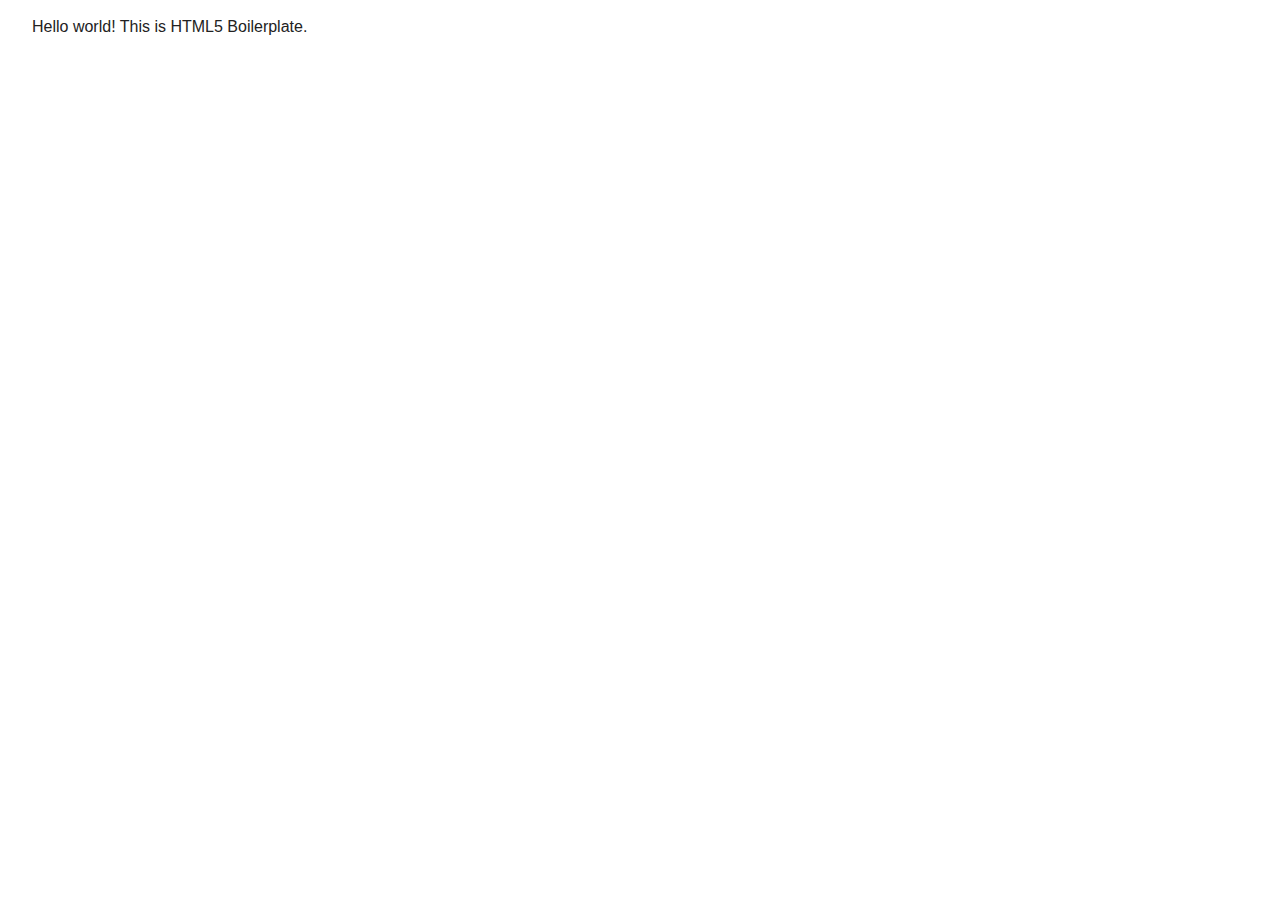
==== index.html @ 4d6199bd "Modified resume.html and added CSS to format it. Added images to the footer that link to networking " ====
<!doctype html>
<html class="no-js" lang="">
    <head>
        <meta charset="utf-8">
        <meta http-equiv="x-ua-compatible" content="ie=edge">
        <title>Gordy Gilbert's Portfolio</title>
        <meta name="description" content="">
        <meta name="viewport" content="width=device-width, initial-scale=1">

        <link rel="apple-touch-icon" href="apple-touch-icon.png">
        <!-- Place favicon.ico in the root directory -->

        <link rel="stylesheet" href="css/normalize.css">
        <link rel="stylesheet" href="css/main.css">
        <script src="js/vendor/modernizr-2.8.3.min.js"></script>
    </head>
    <body>
        <!--[if lt IE 8]>
            <p class="browserupgrade">You are using an <strong>outdated</strong> browser. Please <a href="http://browsehappy.com/">upgrade your browser</a> to improve your experience.</p>
        <![endif]-->

        <!-- Add your site or application content here -->
        <p>Hello world! This is HTML5 Boilerplate.</p>

        <script src="https://code.jquery.com/jquery-1.12.0.min.js"></script>
        <script>window.jQuery || document.write('<script src="js/vendor/jquery-1.12.0.min.js"><\/script>')</script>
        <script src="js/plugins.js"></script>
        <script src="js/main.js"></script>

        <!-- Google Analytics: change UA-XXXXX-X to be your site's ID. -->
        <script>
            (function(b,o,i,l,e,r){b.GoogleAnalyticsObject=l;b[l]||(b[l]=
            function(){(b[l].q=b[l].q||[]).push(arguments)});b[l].l=+new Date;
            e=o.createElement(i);r=o.getElementsByTagName(i)[0];
            e.src='https://www.google-analytics.com/analytics.js';
            r.parentNode.insertBefore(e,r)}(window,document,'script','ga'));
            ga('create','UA-XXXXX-X','auto');ga('send','pageview');
        </script>
    </body>
</html>
---- css/main.css ----
/*! HTML5 Boilerplate v5.3.0 | MIT License | https://html5boilerplate.com/ */

/*
 * What follows is the result of much research on cross-browser styling.
 * Credit left inline and big thanks to Nicolas Gallagher, Jonathan Neal,
 * Kroc Camen, and the H5BP dev community and team.
 */

/* ==========================================================================
   Base styles: opinionated defaults
   ========================================================================== */

html {
    color: #222;
    font-size: 1em;
    line-height: 1.4;
}

/*
 * Remove text-shadow in selection highlight:
 * https://twitter.com/miketaylr/status/12228805301
 *
 * These selection rule sets have to be separate.
 * Customize the background color to match your design.
 */

::-moz-selection {
    background: #b3d4fc;
    text-shadow: none;
}

::selection {
    background: #b3d4fc;
    text-shadow: none;
}

/*
 * A better looking default horizontal rule
 */

hr {
    display: block;
    height: 1px;
    border: 0;
    border-top: 1px solid #ccc;
    margin: 1em 0;
    padding: 0;
}

/*
 * Remove the gap between audio, canvas, iframes,
 * images, videos and the bottom of their containers:
 * https://github.com/h5bp/html5-boilerplate/issues/440
 */

audio,
canvas,
iframe,
img,
svg,
video {
    vertical-align: middle;
}

/*
 * Remove default fieldset styles.
 */

fieldset {
    border: 0;
    margin: 0;
    padding: 0;
}

/*
 * Allow only vertical resizing of textareas.
 */

textarea {
    resize: vertical;
}

/* ==========================================================================
   Browser Upgrade Prompt
   ========================================================================== */

.browserupgrade {
    margin: 0.2em 0;
    background: #ccc;
    color: #000;
    padding: 0.2em 0;
}

/* ==========================================================================
   Author's custom styles
   ========================================================================== */

html {
    font-family: Verdana, sans-serif;
    background-image: url("../img/field-background.jpg");
    background-repeat: no-repeat;
    background-size: cover;
}

body {
    margin-left: 2.5%;
    margin-right: 2.5%;
    margin-bottom: 1%;
}

h1 {
    text-shadow: 1px 1px 0 #000,
    -1px 1px 0 #000,
    1px -1px 0 #000,
    -1px -1px 0 #000,
    0px 1px 0 #000,
    0px -1px 0 #000,
    -1px 0px 0 #000,
    1px 0px 0 #000,
    2px 2px 0 #000,
    -2px 2px 0 #000,
    2px -2px 0 #000,
    -2px -2px 0 #000,
    0px 2px 0 #000,
    0px -2px 0 #000,
    -2px 0px 0 #000,
    2px 0px 0 #000,
    1px 2px 0 #000,
    -1px 2px 0 #000,
    1px -2px 0 #000,
    -1px -2px 0 #000,
    2px 1px 0 #000,
    -2px 1px 0 #000,
    2px -1px 0 #000,
    -2px -1px 0 #000; /* adds a border around white text */
    color: white;
    margin-top: 10px;
    margin-bottom: 10px;
}

h2 {
    margin-top: 10px;
    margin-bottom: 10px;
}

.content-container {
    background-color: rgba(255, 255, 255, 0.75);
    border-style: solid;
    border-width: 2px;
    padding-left: 1%;
    padding-right: 1%;
}

footer {
    padding-left: 10px;
    padding-bottom: 10px;
}

.footer-icons-container p, a {
    text-align: center;
    text-decoration: none;
}

.bold {
    font-weight: 700;
}

/* ==========================================================================
   Helper classes
   ========================================================================== */

/*
 * Hide visually and from screen readers
 */

.hidden {
    display: none !important;
}

/*
 * Hide only visually, but have it available for screen readers:
 * http://snook.ca/archives/html_and_css/hiding-content-for-accessibility
 */

.visuallyhidden {
    border: 0;
    clip: rect(0 0 0 0);
    height: 1px;
    margin: -1px;
    overflow: hidden;
    padding: 0;
    position: absolute;
    width: 1px;
}

/*
 * Extends the .visuallyhidden class to allow the element
 * to be focusable when navigated to via the keyboard:
 * https://www.drupal.org/node/897638
 */

.visuallyhidden.focusable:active,
.visuallyhidden.focusable:focus {
    clip: auto;
    height: auto;
    margin: 0;
    overflow: visible;
    position: static;
    width: auto;
}

/*
 * Hide visually and from screen readers, but maintain layout
 */

.invisible {
    visibility: hidden;
}

/*
 * Clearfix: contain floats
 *
 * For modern browsers
 * 1. The space content is one way to avoid an Opera bug when the
 *    `contenteditable` attribute is included anywhere else in the document.
 *    Otherwise it causes space to appear at the top and bottom of elements
 *    that receive the `clearfix` class.
 * 2. The use of `table` rather than `block` is only necessary if using
 *    `:before` to contain the top-margins of child elements.
 */

.clearfix:before,
.clearfix:after {
    content: " "; /* 1 */
    display: table; /* 2 */
}

.clearfix:after {
    clear: both;
}

/* ==========================================================================
   EXAMPLE Media Queries for Responsive Design.
   These examples override the primary ('mobile first') styles.
   Modify as content requires.
   ========================================================================== */

@media only screen and (min-width: 35em) {
    /* Style adjustments for viewports that meet the condition */
}

@media print,
       (-webkit-min-device-pixel-ratio: 1.25),
       (min-resolution: 1.25dppx),
       (min-resolution: 120dpi) {
    /* Style adjustments for high resolution devices */
}

/* ==========================================================================
   Print styles.
   Inlined to avoid the additional HTTP request:
   http://www.phpied.com/delay-loading-your-print-css/
   ========================================================================== */

@media print {
    *,
    *:before,
    *:after,
    *:first-letter,
    *:first-line {
        background: transparent !important;
        color: #000 !important; /* Black prints faster:
                                   http://www.sanbeiji.com/archives/953 */
        box-shadow: none !important;
        text-shadow: none !important;
    }

    a,
    a:visited {
        text-decoration: underline;
    }

    a[href]:after {
        content: " (" attr(href) ")";
    }

    abbr[title]:after {
        content: " (" attr(title) ")";
    }

    /*
     * Don't show links that are fragment identifiers,
     * or use the `javascript:` pseudo protocol
     */

    a[href^="#"]:after,
    a[href^="javascript:"]:after {
        content: "";
    }

    pre,
    blockquote {
        border: 1px solid #999;
        page-break-inside: avoid;
    }

    /*
     * Printing Tables:
     * http://css-discuss.incutio.com/wiki/Printing_Tables
     */

    thead {
        display: table-header-group;
    }

    tr,
    img {
        page-break-inside: avoid;
    }

    img {
        max-width: 100% !important;
    }

    p,
    h2,
    h3 {
        orphans: 3;
        widows: 3;
    }

    h2,
    h3 {
        page-break-after: avoid;
    }
}
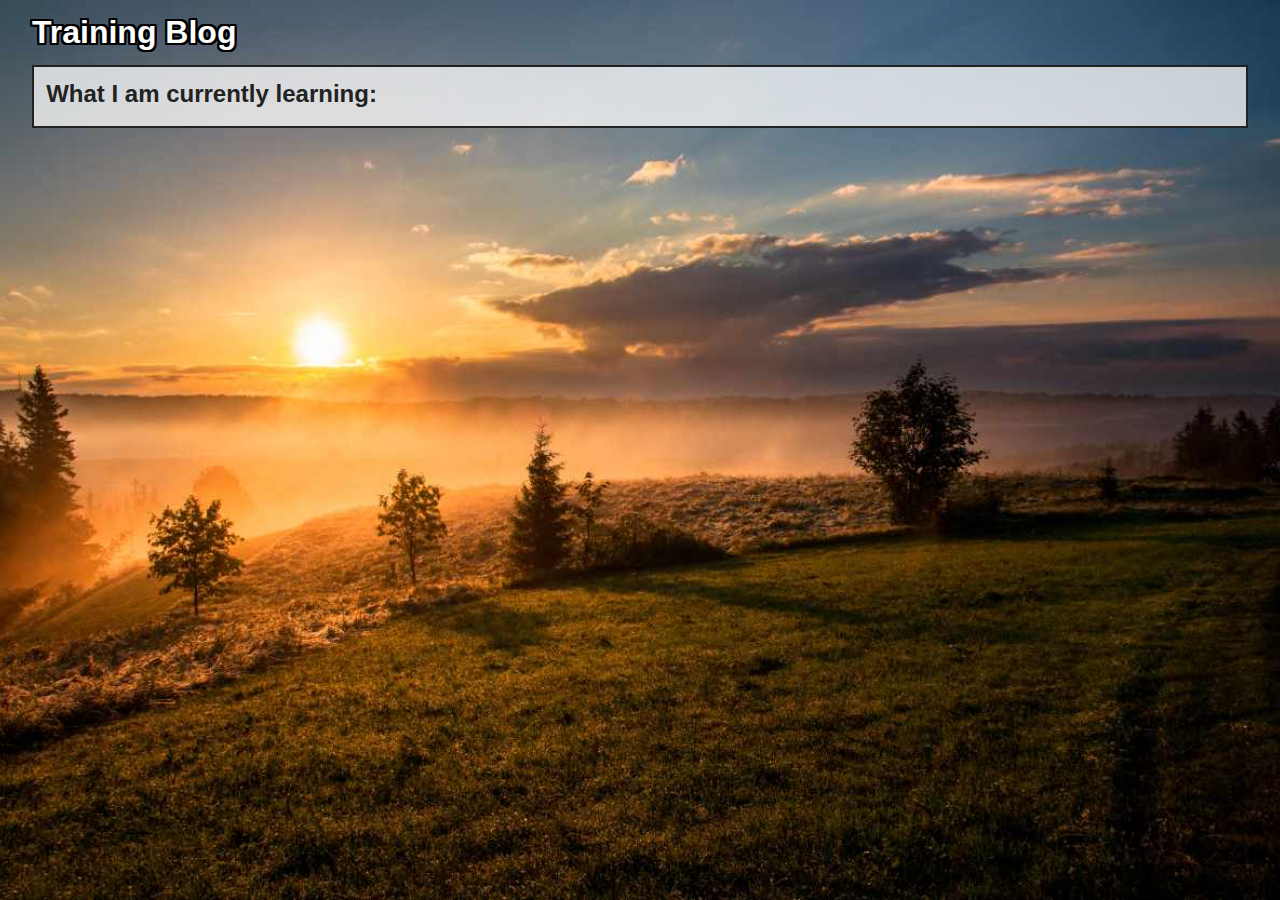
==== commit be61cb9a: "Added local files files for jquery" ====
--- a/index.html
+++ b/index.html
@@ -19,10 +19,13 @@
             <p class="browserupgrade">You are using an <strong>outdated</strong> browser. Please <a href="http://browsehappy.com/">upgrade your browser</a> to improve your experience.</p>
         <![endif]-->
 
-        <!-- Add your site or application content here -->
-        <p>Hello world! This is HTML5 Boilerplate.</p>
+        <h1>Training Blog</h1>
+        <section class="content-container">
+            <h2>What I am currently learning:</h2>
+            <p></p>
+        </section>
 
-        <script src="https://code.jquery.com/jquery-1.12.0.min.js"></script>
+        <script src="js/jquery-1.12.0.min.js"></script>
         <script>window.jQuery || document.write('<script src="js/vendor/jquery-1.12.0.min.js"><\/script>')</script>
         <script src="js/plugins.js"></script>
         <script src="js/main.js"></script>
--- a/css/main.css
+++ b/css/main.css
@@ -97,15 +97,19 @@
 
 html {
     font-family: Verdana, sans-serif;
-    background-image: url("../img/field-background.jpg");
-    background-repeat: no-repeat;
+    background: url(../img/field-background.jpg) no-repeat center center fixed;
+    -webkit-background-size: cover;
+    -moz-background-size: cover;
+    -o-background-size: cover;
     background-size: cover;
+    min-height: 100%;
 }
 
 body {
     margin-left: 2.5%;
     margin-right: 2.5%;
     margin-bottom: 1%;
+    min-height: 100%;
 }
 
 h1 {
